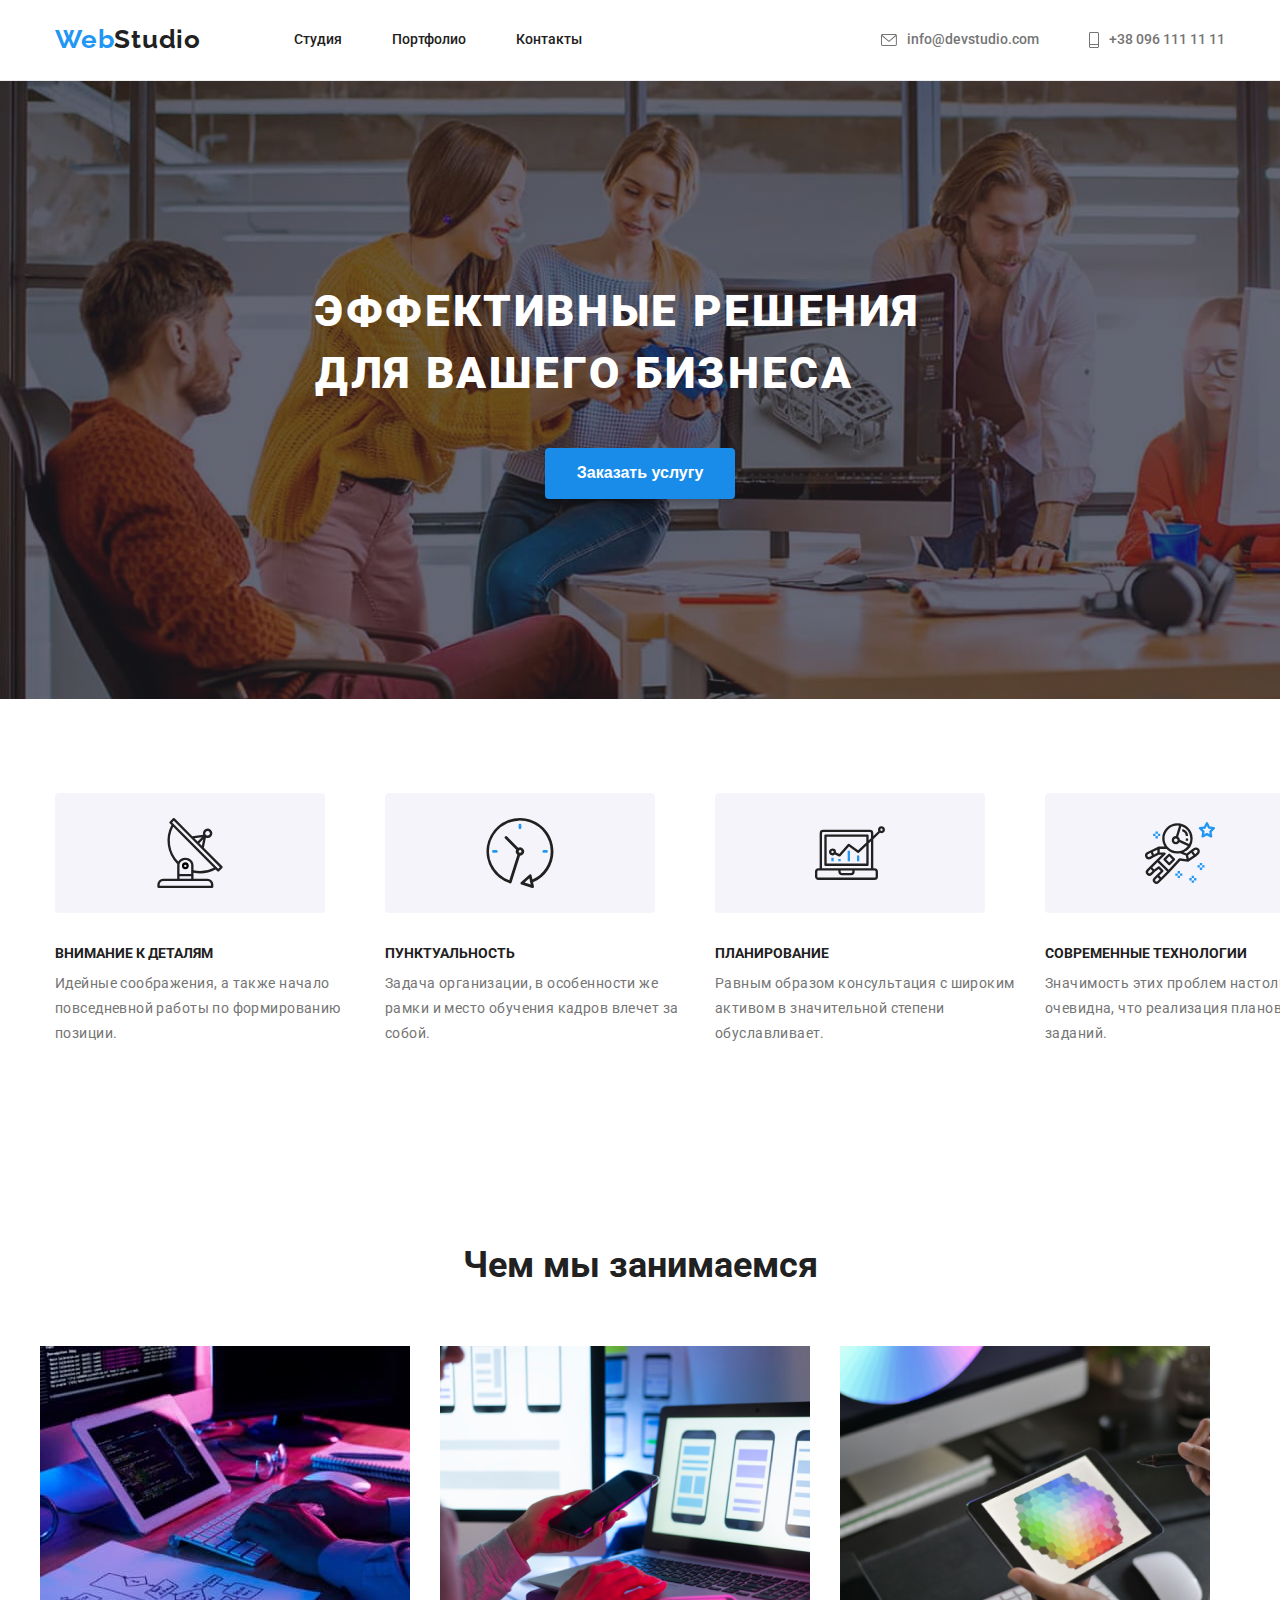
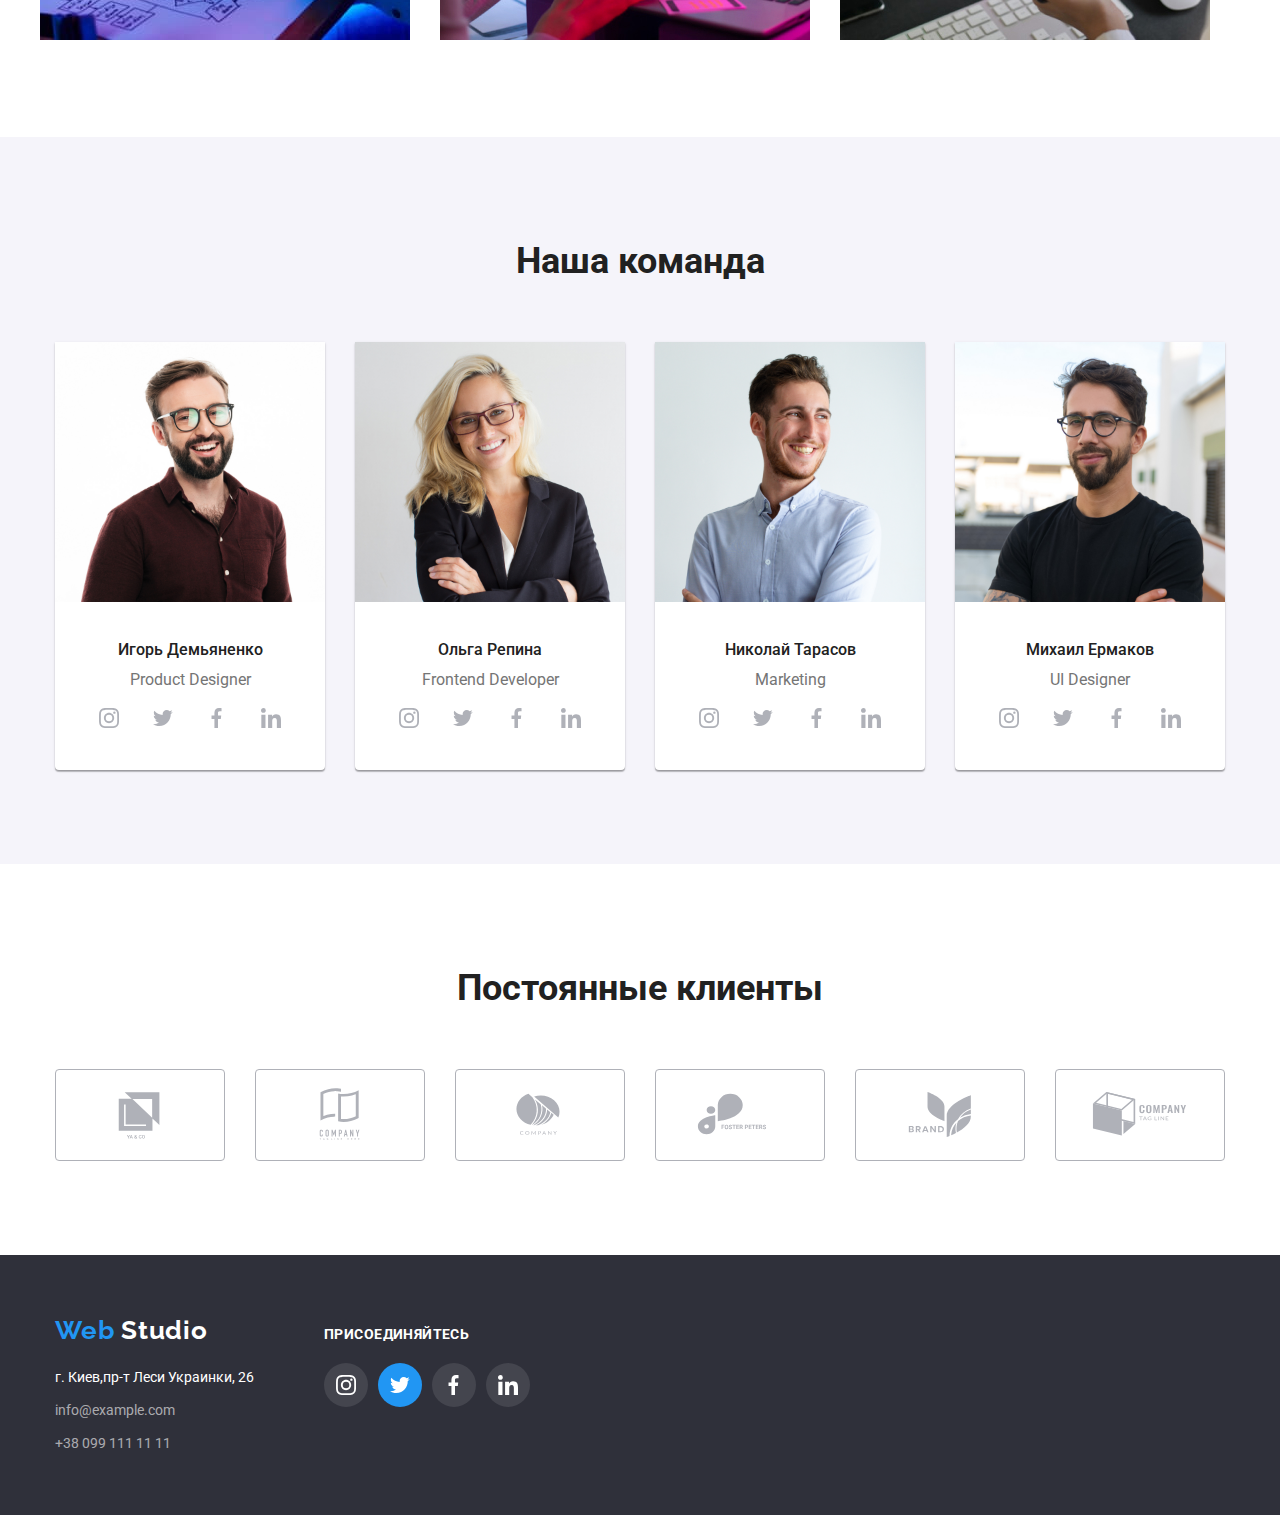
==== index.html @ b5c05df5 "adds" ====
<!DOCTYPE html>
<html lang="en">
	<head>
		<title>WebStudio</title>
		<link rel="preconnect" href="https://fonts.googleapis.com" />
		<link rel="preconnect" href="https://fonts.gstatic.com" crossorigin />
		<link
			href="https://fonts.googleapis.com/css2?family=Montserrat:wght@400;700&family=Raleway:wght@700&family=Roboto:wght@400;500;700;900&display=swap"
			rel="stylesheet"
		/>
		<link href="https://cdnjs.cloudflare.com/ajax/libs/modern-normalize/1.1.0/modern-normalize.min.css" />
		<link rel="stylesheet" href="./css/reset.css" />
		<link rel="stylesheet" href="./css/styles.css" />
	</head>
	<body>
		<!--Header of the site-->
		<header>
			<div class="container">
				<nav>
					<a href="" class="logo">
						Web
						<span class="logo-color">Studio</span>
					</a>
					<ul class="main-links">
						<li><a href="" class="links">Студия</a></li>
						<li><a href="./portfolio.html" class="links">Портфолио</a></li>
						<li><a href="" class="links">Контакты</a></li>
					</ul>
				</nav>
				<ul class="main-contacts">
					<li>
						<a href="mailto:info@devstudio.com" class="contacts">
							<svg class="mail-icon" width="16" height="12">
								<use href="./images/sprite.svg#icon-envelope"></use>
							</svg>
							info@devstudio.com
						</a>
					</li>
					<li>
						<a href="tel:+380961111111" class="contacts">
							<svg class="mail-icon" width="10" height="16">
								<use href="./images/sprite.svg#icon-phone"></use>
							</svg>
							+38 096 111 11 11
						</a>
					</li>
				</ul>
			</div>
		</header>
		<main class="page-main">
			<!--Hero-->
			<section class="hero">
				<h1 class="title">ЭФФЕКТИВНЫЕ РЕШЕНИЯ ДЛЯ ВАШЕГО БИЗНЕСА</h1>
				<button type="button" class="title-button">Заказать услугу</button>
			</section>

			<!--Benefits-->
			<section class="section">
				<h2 class="hidden">Плюсы работы с WebStudio</h2>
				<div class="container">
					<ul class="our-benefits">
						<li class="advantages">
							<svg>
								<use href="./images/sprite.svg#icon-antenna" width="270" height="120"></use>
							</svg>
							<h3 class="benefits">ВНИМАНИЕ К ДЕТАЛЯМ</h3>
							<p class="sub-title">Идейные соображения, а также начало повседневной работы по формированию позиции.</p>
						</li>
						<li class="advantages">
							<svg>
								<use href="./images/sprite.svg#icon-clock" width="270" height="120"></use>
							</svg>
							<h3 class="benefits">ПУНКТУАЛЬНОСТЬ</h3>
							<p class="sub-title">
								Задача организации, в особенности же рамки и место обучения кадров влечет за собой.
							</p>
						</li>
						<li class="advantages">
							<svg>
								<use href="./images/sprite.svg#icon-diagram" width="270" height="120"></use>
							</svg>
							<h3 class="benefits">ПЛАНИРОВАНИЕ</h3>
							<p class="sub-title">
								Равным образом консультация с широким активом в значительной степени обуславливает.
							</p>
						</li>
						<li class="advantages">
							<svg>
								<use href="./images/sprite.svg#icon-astronaut" width="270" height="120"></use>
							</svg>
							<h3 class="benefits">СОВРЕМЕННЫЕ ТЕХНОЛОГИИ</h3>
							<p class="sub-title">Значимость этих проблем настолько очевидна, что реализация плановых заданий.</p>
						</li>
					</ul>
				</div>
			</section>
			<!--Our mission-->
			<section class="section">
				<h2 class="section-title">Чем мы занимаемся</h2>
				<div class="container">
					<ul class="our-mission">
						<li class="mission-image">
							<img src="./images/img(1).jpg" alt="Комп'ютер с кодом" width="370" height="294" />
						</li>
						<li class="mission-image">
							<img src="./images/img(2).jpg" alt="Разработка на телефоне и комп'ютере" width="370" height="294" />
						</li>
						<li class="mission-image">
							<img src="./images/img(3).jpg" alt="Планшет и ручка" width="370" height="294" />
						</li>
					</ul>
				</div>
			</section>
			<!--Our team-->
			<section class="section team-section">
				<div class="container">
					<h2 class="section-title">Наша команда</h2>
					<ul class="team">
						<li class="team-items">
							<img src="./images/img(5).jpg" alt="Дизайнер продуктов" width="270" height="260" />
							<div class="team-thumb">
								<h3 class="team-title">Игорь Демьяненко</h3>
								<p class="team-text">Product Designer</p>
								<ul class="social-links">
									<li class="icon-clients">
										<a class="icons-design" href="">
											<svg class="networks" width="20" height="20">
												<use href="images/sprite.svg#icon-instagram"></use>
											</svg>
										</a>
									</li>
									<li class="links-design">
										<a class="icons-design" href="">
											<svg class="networks" width="20" height="20">
												<use href="images/sprite.svg#icon-twitter"></use>
											</svg>
										</a>
									</li>
									<li class="links-design">
										<a class="icons-design" href="">
											<svg class="networks" width="20" height="20">
												<use href="images/sprite.svg#icon-facebook"></use>
											</svg>
										</a>
									</li>
									<li class="links-design">
										<a class="icons-design" href="">
											<svg class="networks" width="20" height="20">
												<use href="images/sprite.svg#icon-linkedin"></use>
											</svg>
										</a>
									</li>
								</ul>
							</div>
						</li>
						<li class="team-items">
							<img src="./images/img(6).jpg" alt="Фронт-енд разработчик" width="270" height="260" />
							<div class="team-thumb">
								<h3 class="team-title">Ольга Репина</h3>
								<p class="team-text">Frontend Developer</p>
								<ul class="social-links">
									<li class="links-design">
										<a class="icons-design" href="">
											<svg class="networks" width="20" height="20">
												<use href="images/sprite.svg#icon-instagram"></use>
											</svg>
										</a>
									</li>
									<li class="links-design">
										<a class="icons-design" href="">
											<svg class="networks" width="20" height="20">
												<use href="images/sprite.svg#icon-twitter"></use>
											</svg>
										</a>
									</li>
									<li class="links-design">
										<a class="icons-design" href="">
											<svg class="networks" width="20" height="20">
												<use href="images/sprite.svg#icon-facebook"></use>
											</svg>
										</a>
									</li>
									<li class="links-design">
										<a class="icons-design" href="">
											<svg class="networks" width="20" height="20">
												<use href="images/sprite.svg#icon-linkedin"></use>
											</svg>
										</a>
									</li>
								</ul>
							</div>
						</li>
						<li class="team-items">
							<img src="./images/img(7).jpg" alt="Маркетолог" width="270" height="260" />
							<div class="team-thumb">
								<h3 class="team-title">Николай Тарасов</h3>
								<p class="team-text">Marketing</p>
								<ul class="social-links">
									<li class="links-design">
										<a class="icons-design" href="">
											<svg class="networks" width="20" height="20">
												<use href="images/sprite.svg#icon-instagram"></use>
											</svg>
										</a>
									</li>
									<li class="links-design">
										<a class="icons-design" href="">
											<svg class="networks" width="20" height="20">
												<use href="images/sprite.svg#icon-twitter"></use>
											</svg>
										</a>
									</li>
									<li class="links-design">
										<a class="icons-design" href="">
											<svg class="networks" width="20" height="20">
												<use href="images/sprite.svg#icon-facebook"></use>
											</svg>
										</a>
									</li>
									<li class="links-design">
										<a class="icons-design" href="">
											<svg class="networks" width="20" height="20">
												<use href="images/sprite.svg#icon-linkedin"></use>
											</svg>
										</a>
									</li>
								</ul>
							</div>
						</li>
						<li class="team-items">
							<img src="./images/img(8).jpg" alt="Дизайнер" width="270" height="260" />
							<div class="team-thumb">
								<h3 class="team-title">Михаил Ермаков</h3>
								<p class="team-text">UI Designer</p>
								<ul class="social-links">
									<li class="links-design">
										<a class="icons-design" href="">
											<svg class="networks" width="20" height="20">
												<use href="images/sprite.svg#icon-instagram"></use>
											</svg>
										</a>
									</li>
									<li class="links-design">
										<a class="icons-design" href="">
											<svg class="networks" width="20" height="20">
												<use href="images/sprite.svg#icon-twitter"></use>
											</svg>
										</a>
									</li>
									<li class="links-design">
										<a class="icons-design" href="">
											<svg class="networks" width="20" height="20">
												<use href="images/sprite.svg#icon-facebook"></use>
											</svg>
										</a>
									</li>
									<li class="links-design">
										<a class="icons-design" href="">
											<svg class="networks" width="20" height="20">
												<use href="images/sprite.svg#icon-linkedin"></use>
											</svg>
										</a>
									</li>
								</ul>
							</div>
						</li>
					</ul>
				</div>
			</section>
			<section class="section">
				<div class="container">
					<h2 class="section-title">Постоянные клиенты</h2>
					<ul class="customers">
						<li class="customers-item">
							<a class="customers-link" href="">
								<svg class="customers-icon">
									<use href="images/sprite.svg#icon-client1"></use>
								</svg>
							</a>
						</li>
						<li class="customers-item">
							<a class="customers-link" href="">
								<svg class="customers-icon">
									<use href="images/sprite.svg#icon-client2"></use>
								</svg>
							</a>
						</li>
						<li class="customers-item">
							<a class="customers-link" href="">
								<svg class="customers-icon">
									<use href="images/sprite.svg#icon-client3"></use>
								</svg>
							</a>
						</li>
						<li class="customers-item">
							<a class="customers-link" href="">
								<svg class="customers-icon">
									<use href="images/sprite.svg#icon-client4"></use>
								</svg>
							</a>
						</li>
						<li class="customers-item">
							<a class="customers-link" href="">
								<svg class="customers-icon">
									<use href="images/sprite.svg#icon-client5"></use>
								</svg>
							</a>
						</li>
						<li class="customers-item">
							<a class="customers-link" href="">
								<svg class="customers-icon">
									<use href="images/sprite.svg#icon-client6"></use>
								</svg>
							</a>
						</li>
					</ul>
				</div>
			</section>
		</main>
		<!--Footer-->
		<footer class="footer">
			<div class="footer-container container">
				<div class="footer-first">
					<a href="" class="logo">
						Web
						<span class="logo-footer">Studio</span>
					</a>
					<address class="address">г. Киев,пр-т Леси Украинки, 26</address>
					<ul>
						<li>
							<a href="mailto:info@example.com" class="communication">info@example.com</a>
						</li>
						<li>
							<a href="tel:+380991111111" class="communication">+38 099 111 11 11</a>
						</li>
					</ul>
				</div>
				<div class="social-networks">
					<h2 class="footer-title">ПРИСОЕДИНЯЙТЕСЬ</h2>
					<ul class="footer-icons">
						<li class="social-links-design">
							<a class="networks-design" href="">
								<svg class="networks" width="20" height="20">
									<use href="images/sprite.svg#icon-instagram"></use>
								</svg>
							</a>
						</li>
						<li class="social-links-design">
							<a class="networks-design twitter" href="">
								<svg class="networks" width="20" height="20">
									<use href="images/sprite.svg#icon-twitter"></use>
								</svg>
							</a>
						</li>
						<li class="social-links-design">
							<a class="networks-design" href="">
								<svg class="networks" width="20" height="20">
									<use href="images/sprite.svg#icon-facebook"></use>
								</svg>
							</a>
						</li>
						<li class="social-links-design">
							<a class="networks-design" href="">
								<svg class="networks" width="20" height="20">
									<use href="images/sprite.svg#icon-linkedin"></use>
								</svg>
							</a>
						</li>
					</ul>
				</div>
			</div>
		</footer>
	</body>
</html>
---- css/styles.css ----
:root {
	--main-color: #212121;
	--sec-color: #757575;
	--active-color: #2196f3;
}
body {
	font-family: "Roboto", sans-serif;
	font-style: normal;
	font-size: 14px;
	color: #212121;
}
.section {
	padding: 94px 0;
}
.container {
	padding: 0 15px;
	width: 1200px;
	margin: 0 auto;
}
.hidden {
	font-weight: bold;
	font-size: 36px;
	line-height: 1.7;
	overflow: hidden;
	opacity: 0;
	width: 1px;
	height: 1px;
	margin-bottom: -1px;
}
/*------header-----*/
nav,
.main-links,
.main-contacts,
header .container {
	display: flex;
	justify-content: space-between;
}
header .logo {
	display: flex;
	margin-right: 93px;
	align-items: center;
}
.logo {
	font-family: "Raleway", sans-serif;
	font-style: normal;
	font-weight: bold;
	font-size: 26px;
	line-height: 1.2;
	color: var(--active-color);
	letter-spacing: 0.03em;
}
.logo-color {
	color: var(--main-color);
	display: inline-block;
}
.links {
	font-style: normal;
	font-weight: 500;
	font-size: 14px;
	line-height: 1.14;
	color: #212121;
	display: flex;
	margin-right: 50px;
	padding: 32px 0;
}
.main-links li:last-child {
	margin: 0;
}
.contacts {
	font-style: normal;
	font-weight: 500;
	font-size: 14px;
	line-height: 1.14;
	color: #757575;
	padding: 32px 0;
	margin-left: 50px;
	display: flex;
	align-items: center;
}

.main-contacts li:first-child {
	margin: 0;
}
header {
	border-bottom: 1px solid #ececec;
}
.links:hover {
	color: var(--active-color);
}
.contacts:hover {
	color: var(--active-color);
}
/*-----first section----*/

.hero {
	background-color: #2f303a;
	padding: 200px 0;
	max-width: 1600px;
	margin: 0 auto;
	background-color: #c4c4c4;
	background-image: linear-gradient(rgba(47, 48, 58, 0.4), rgba(47, 48, 58, 0.4)), url(../images/img\(18\).jpg);
	background-repeat: no-repeat;
	background-size: cover;
}
.title {
	font-weight: 900;
	font-size: 44px;
	line-height: 1.4;
	color: #ffffff;
	letter-spacing: 0.06em;
	max-width: 650px;
	margin: 0 auto;
}
.title-button {
	font-weight: bold;
	font-size: 16px;
	line-height: 1.9;
	color: #fff;
	background-color: #188ce8;
	display: block;
	margin: 0 auto;
	border-radius: 4px;
	box-shadow: 0px 4px 4px rgba(0, 0, 0, 0.15);
	margin-top: 44px;
	padding: 10px 32px;
}
/*----benefits of work with us-----*/

.our-benefits {
	display: flex;
}

.benefits {
	font-weight: 700px;
	font-size: 14px;
	line-height: 1.1;
	margin-right: 30px;
}
.advantages {
	margin-right: 30px;
}
.sub-title {
	font-weight: 400px;
	font-size: 14px;
	line-height: 1.8;
	color: #757575;
	padding-top: 10px;
	letter-spacing: 0.03em;
}
.benefits-section li:last-child {
	margin-right: 0;
}
/*----our mission------*/
.our-mission {
	display: flex;
	justify-content: center;
}
.mission-image {
	margin-right: 30px;
}

.section-title {
	font-weight: 700;
	font-size: 36px;
	line-height: 1.7;
	text-align: center;
	margin-bottom: 50px;
}
/*-----Our team------*/
.team-section {
	background-color: #f5f4fa;
}
.team {
	display: flex;
}
.team-items {
	text-align: center;
	background-color: #fff;
	box-shadow: 0px 1px 3px rgba(0, 0, 0, 0.12), 0px 1px 1px rgba(0, 0, 0, 0.14), 0px 2px 1px rgba(0, 0, 0, 0.2);
	border-radius: 0px 0px 4px 4px;
}

.team-items:not(:last-child) {
	margin-right: 30px;
}
.sub-benefits {
	font-size: 14px;
	line-height: 1.7;
}
.team-thumb {
	padding-top: 30px;
	padding-bottom: 30px;
}
.team-title {
	font-weight: 500;
	font-size: 16px;
	line-height: 1.9;
}
.team-text {
	font-size: 16px;
	line-height: 1.9;
	color: #757575;
}
.icons-design {
	display: flex;
	justify-content: center;
	align-items: center;
	width: 44px;
	height: 44px;
	border-radius: 50%;
	fill: #afb1b8;
	background: rgba(255, 255, 255, 0.1);
}
.icons-design:hover,
.icons-design:focus {
	background: #2196f3;
	fill: #fff;
}
.links-design:not(:first-child) {
	margin-left: 10px;
}
/*-------Customers--------*/
.customers {
	display: flex;
}
.customers-item {
	width: 170px;
	height: 92px;
}
.customers-item:not(:last-child) {
	margin-right: 30px;
}
.customers-link {
	display: flex;
	align-items: center;
	justify-content: center;
	width: 100%;
	height: 100%;
	border: 1px solid #afb1b8;
	border-radius: 4px;
	color: #afb1b8;
}
.customers-link:hover,
.customers-link:focus {
	color: var(--active-color);
	border-color: var(--active-color);
}

.customers-icon {
	fill: currentColor;
	width: 106px;
	height: 60px;
}

/*-----footer-----*/
.logo-footer {
	display: inline-block;
	color: #fff;
}
.footer {
	background: #2f303a;
	padding: 60px 0;
}

.address,
.communication {
	font-family: Roboto;
	font-style: normal;
	font-weight: normal;
	font-size: 14px;
	line-height: 1.7;
	color: #ffffff;
	background-color: #2f303a;
	display: flex;
}
.address {
	padding-top: 20px;
}
.communication {
	color: rgba(255, 255, 255, 0.6);
	background-color: #2f303a;
	padding-top: 9px;
}

button:hover {
	color: #fff;
	background-color: #2196f3;
}
button:focus {
	color: #212121;
	background-color: #f5f4fa;
}

.footer-title {
	font-style: normal;
	font-weight: bold;
	font-size: 14px;
	line-height: 1.14;
	letter-spacing: 0.03em;
	text-transform: uppercase;
	color: #ffffff;
}
.social-links {
	display: flex;
	justify-content: center;
}

.social-networks {
	margin-left: 70px;
}
.networks-design {
	display: flex;
	justify-content: center;
	align-items: center;
	width: 44px;
	height: 44px;
	border-radius: 50%;
	background: rgba(255, 255, 255, 0.1);
	fill: #fff;
}
.social-links-design:not(:last-child) {
	margin-right: 10px;
}
.twitter {
	background: #2196f3;
}

.footer-icons {
	display: flex;
	margin-top: 20px;
}

.footer-container {
	display: flex;
	align-items: baseline;
}

/*-------PORTFOLIO SECTION--------*/
/*------portfolio header-----*/

.portfolio-header {
	text-align: center;
	font-weight: bold;
	font-size: 36px;
	line-height: 1.7;
	overflow: hidden;
	opacity: 0;
	margin: 0;
}
/*-----portfolio buttons------*/

.portfolio-buttons {
	font-weight: 500;
	font-size: 16px;
	line-height: 1.6;
	letter-spacing: 0.03em;
	display: flex;
	justify-content: center;
}
.button-style {
	font-weight: 500;
	font-size: 16px;
	line-height: 1.6;
	letter-spacing: 0.03em;
	padding: 6px 22px;
	border-radius: 4px;
	margin-right: 8px;
}
/*-----portfolio clients-----*/
.clients {
	padding-top: 80px;
	display: flex;
	flex-wrap: wrap;
	margin-right: -30px;
	margin-top: -30px;
}
.clients > .clients-photo {
	flex-basis: calc(100% / 3 -30px);
	margin-right: 30px;
	margin-bottom: 30px;
	background: #ffffff;
	border: 1px solid #eeeeee;
}
.clients-photo:hover,
.clients-photo:focus {
	box-shadow: 0px 1px 1px rgba(0, 0, 0, 0.12), 0px 4px 4px rgba(0, 0, 0, 0.06), 1px 4px 6px rgba(0, 0, 0, 0.16);
}
.image-name {
	font-weight: bold;
	font-size: 18px;
	line-height: 2;
	padding: 20px 24px 4px 24px;
}
.image-description {
	font-weight: normal;
	font-size: 16px;
	line-height: 1.9;
	color: #757575;
	padding: 4px 24px 20px 24px;
}
.clients > .clients-photo:nth-child(3n) {
	margin-right: 0;
}
.clients > .clients-photo:nth-last-child(-n + 3) {
	margin-bottom: 0;
}
.mail-icon {
	fill: currentColor;
	margin-right: 10px;
}
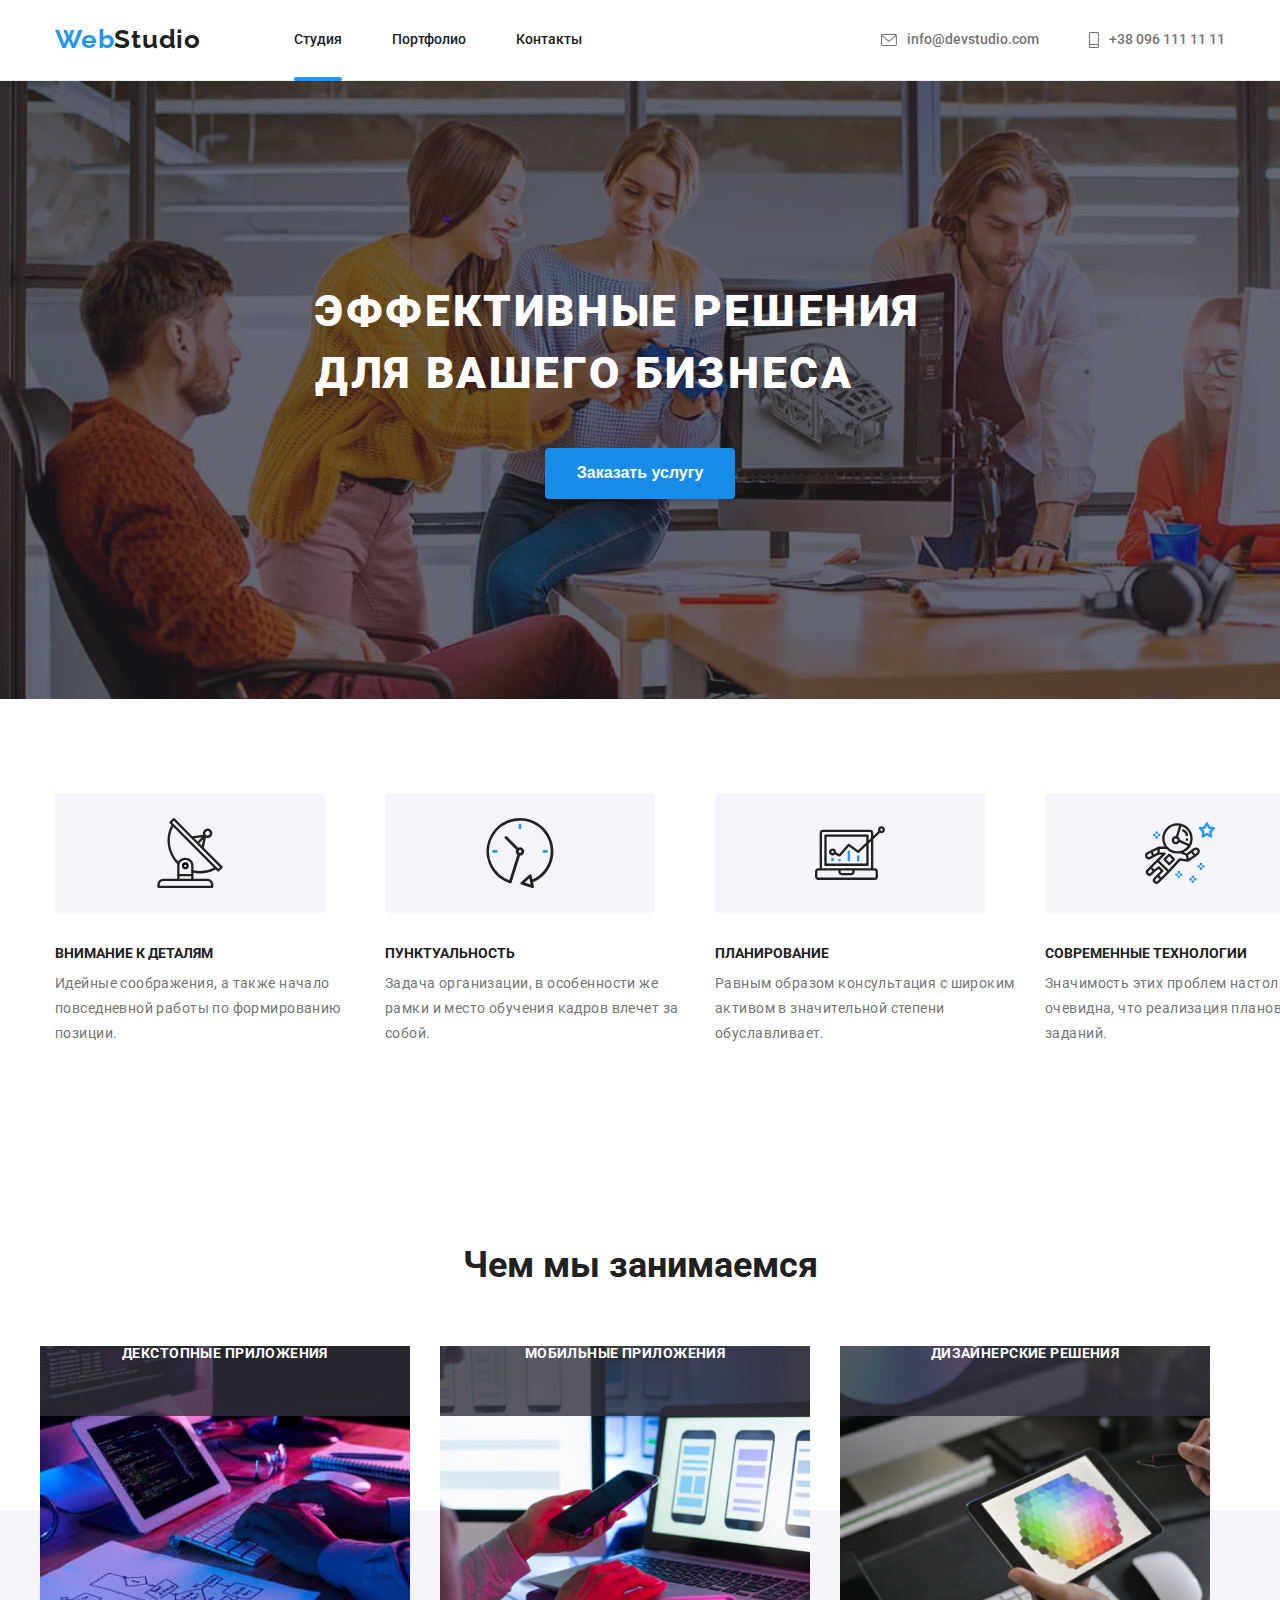
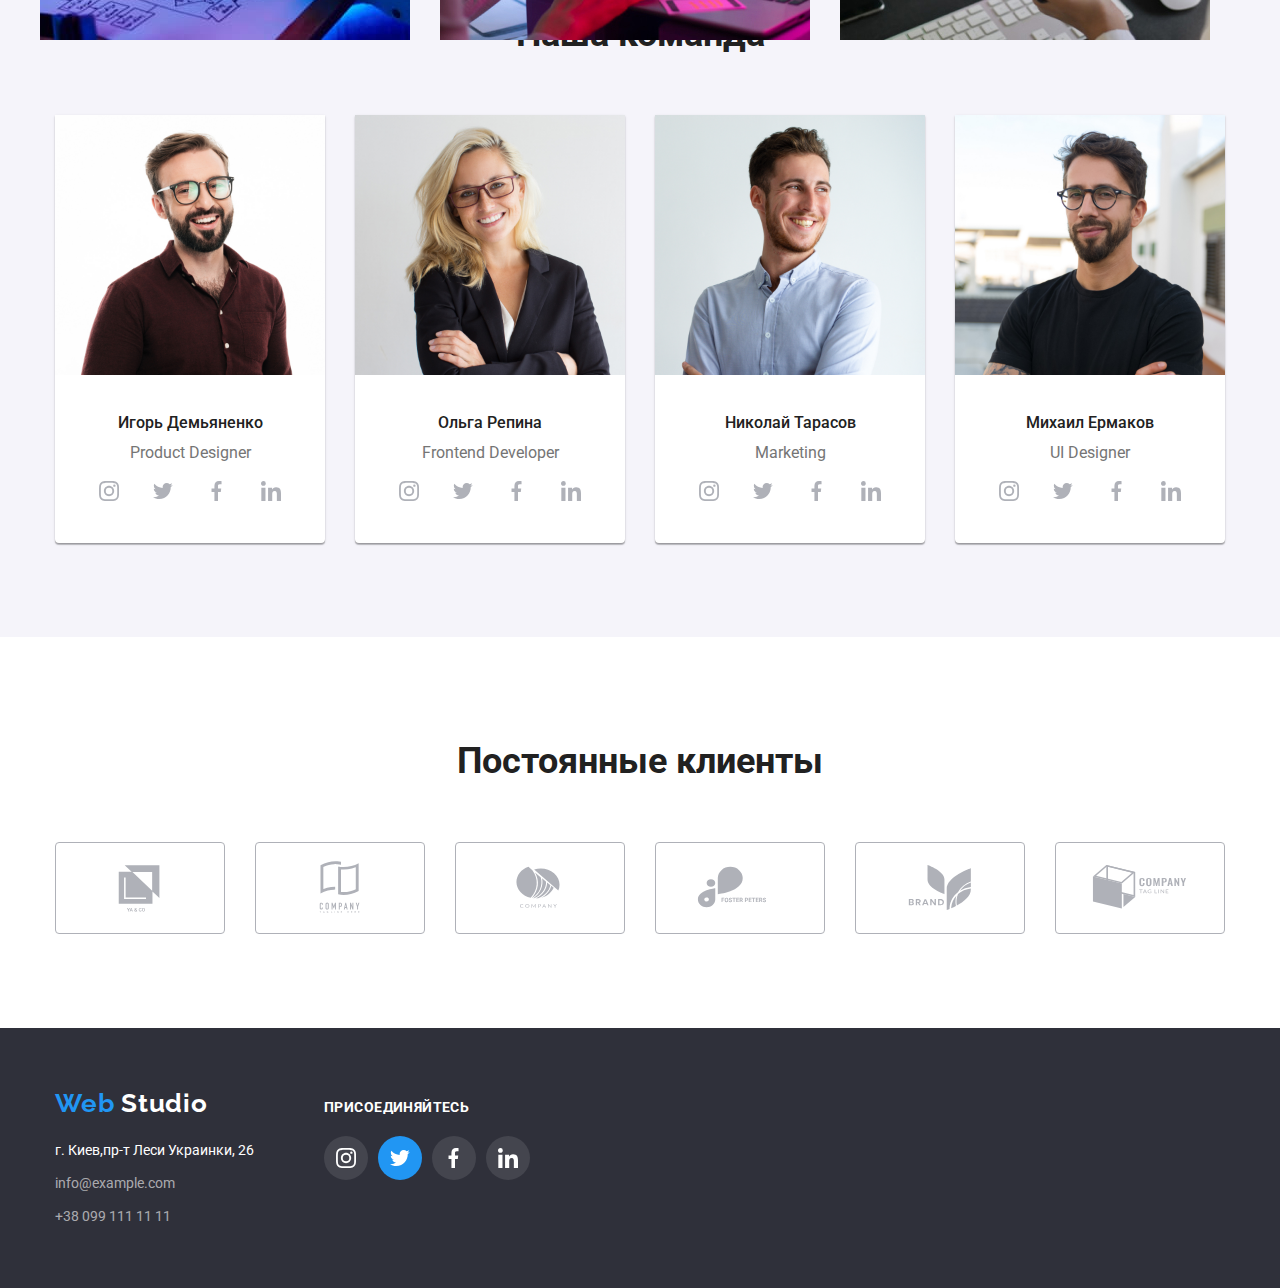
==== commit 7d44e6ce: "adds" ====
--- a/index.html
+++ b/index.html
@@ -22,7 +22,7 @@
 						<span class="logo-color">Studio</span>
 					</a>
 					<ul class="main-links">
-						<li><a href="" class="links">Студия</a></li>
+						<li><a href="" class="links underline">Студия</a></li>
 						<li><a href="./portfolio.html" class="links">Портфолио</a></li>
 						<li><a href="" class="links">Контакты</a></li>
 					</ul>
@@ -99,14 +99,20 @@
 				<h2 class="section-title">Чем мы занимаемся</h2>
 				<div class="container">
 					<ul class="our-mission">
-						<li class="mission-image">
-							<img src="./images/img(1).jpg" alt="Комп'ютер с кодом" width="370" height="294" />
-						</li>
-						<li class="mission-image">
-							<img src="./images/img(2).jpg" alt="Разработка на телефоне и комп'ютере" width="370" height="294" />
-						</li>
-						<li class="mission-image">
-							<img src="./images/img(3).jpg" alt="Планшет и ручка" width="370" height="294" />
+						<li>
+							<div class="mission-image">
+								<img src="./images/img(1).jpg" alt="Комп'ютер с кодом" width="370" height="294" />
+								<h3 class="mission-text">ДЕКСТОПНЫЕ ПРИЛОЖЕНИЯ</h3>	
+						</li>
+						<li>
+							<div class="mission-image">
+								<img src="./images/img(2).jpg" alt="Разработка на телефоне и комп'ютере" width="370" height="294" />
+								<h3 class="mission-text">МОБИЛЬНЫЕ ПРИЛОЖЕНИЯ</h3>	
+						</li>
+						<li>
+							<div class="mission-image">
+								<img src="./images/img(3).jpg" alt="Планшет и ручка" width="370" height="294" />
+								<h3 class="mission-text">ДИЗАЙНЕРСКИЕ РЕШЕНИЯ</h3>
 						</li>
 					</ul>
 				</div>
@@ -370,5 +376,6 @@
 				</div>
 			</div>
 		</footer>
+		 <script src="./js/modal.js"></script>
 	</body>
 </html>
--- a/css/styles.css
+++ b/css/styles.css
@@ -62,9 +62,19 @@
 	display: flex;
 	margin-right: 50px;
 	padding: 32px 0;
+	position: relative;
 }
 .main-links li:last-child {
 	margin: 0;
+}
+.underline::after {
+	content: "";
+	width: 48px;
+	height: 4px;
+	background: #2196f3;
+	border-radius: 2px;
+	position: absolute;
+	bottom: -1px;
 }
 .contacts {
 	font-style: normal;
@@ -155,10 +165,28 @@
 	display: flex;
 	justify-content: center;
 }
+
 .mission-image {
 	margin-right: 30px;
-}
-
+	width: 370px;
+	height: 70px;
+	background: rgba(47, 48, 58, 0.8);
+	position: relative;
+}
+.mission-text {
+	font-size: 14px;
+	line-height: 1.14;
+	text-align: center;
+	letter-spacing: 0.03em;
+	text-transform: uppercase;
+	color: #ffffff;
+	width: 370px;
+	height: 70px;
+	background: rgba(47, 48, 58, 0.8);
+	position: absolute;
+	bottom: 0;
+	margin: 0;
+}
 .section-title {
 	font-weight: 700;
 	font-size: 36px;
@@ -346,6 +374,17 @@
 	overflow: hidden;
 	opacity: 0;
 	margin: 0;
+	position: relative;
+}
+.line::after {
+	content: "";
+	position: absolute;
+	width: 78px;
+	height: 4px;
+	background: #2196f3;
+	border-radius: 2px;
+	margin: 0;
+	bottom: -1px;
 }
 /*-----portfolio buttons------*/
 
@@ -385,6 +424,28 @@
 .clients-photo:focus {
 	box-shadow: 0px 1px 1px rgba(0, 0, 0, 0.12), 0px 4px 4px rgba(0, 0, 0, 0.06), 1px 4px 6px rgba(0, 0, 0, 0.16);
 }
+.hidden-description {
+	overflow: hidden;
+	font-weight: normal;
+	position: relative;
+	font-size: 18px;
+	line-height: 1.6;
+	letter-spacing: 0.03em;
+	bottom: 0;
+	color: #fff;
+	background: rgba(33, 150, 243, 0.9);
+}
+hover .hidden-text {
+	transform: translateX(0);
+}
+.hidden-text {
+	position: absolute;
+	bottom: 0;
+	width: 100%;
+	height: 100%;
+	transform: translateX(-100%);
+	transition: 250ms cubic-bezier(0.4, 0, 0.2, 1);
+}
 .image-name {
 	font-weight: bold;
 	font-size: 18px;
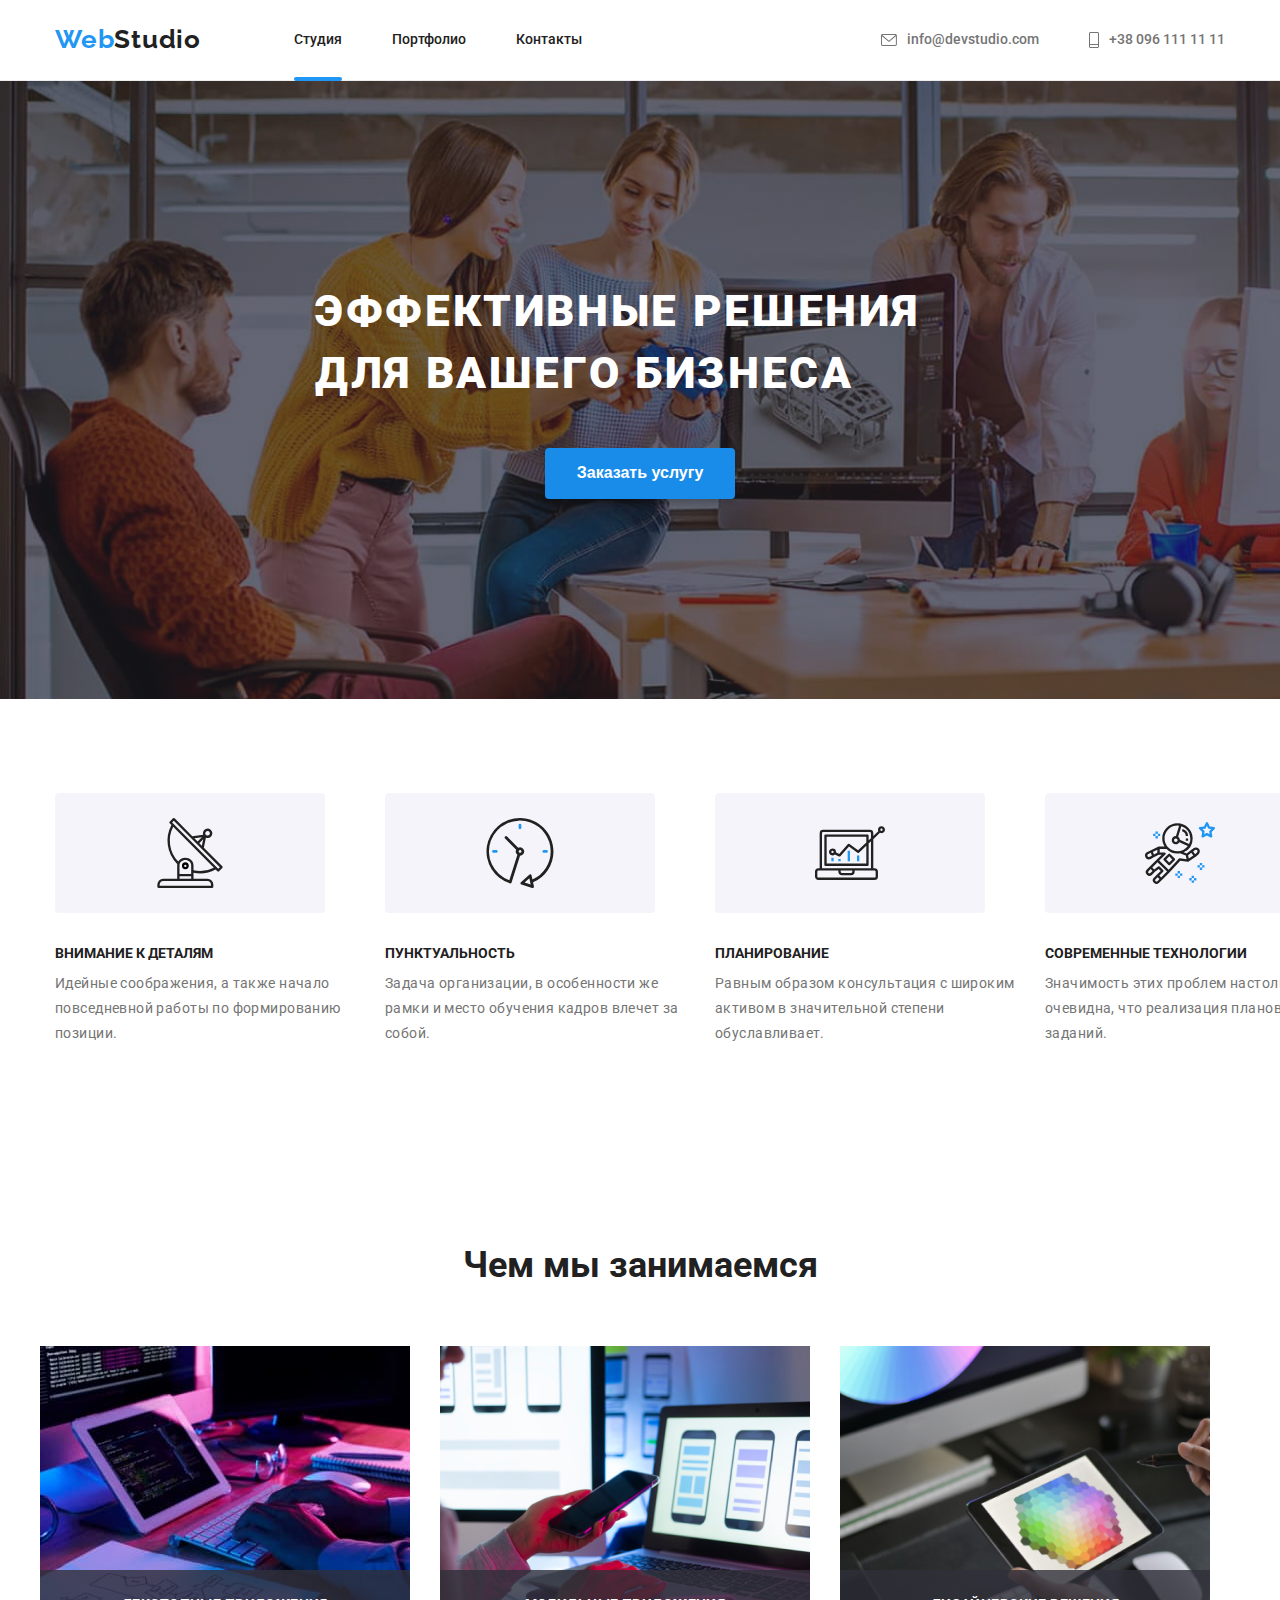
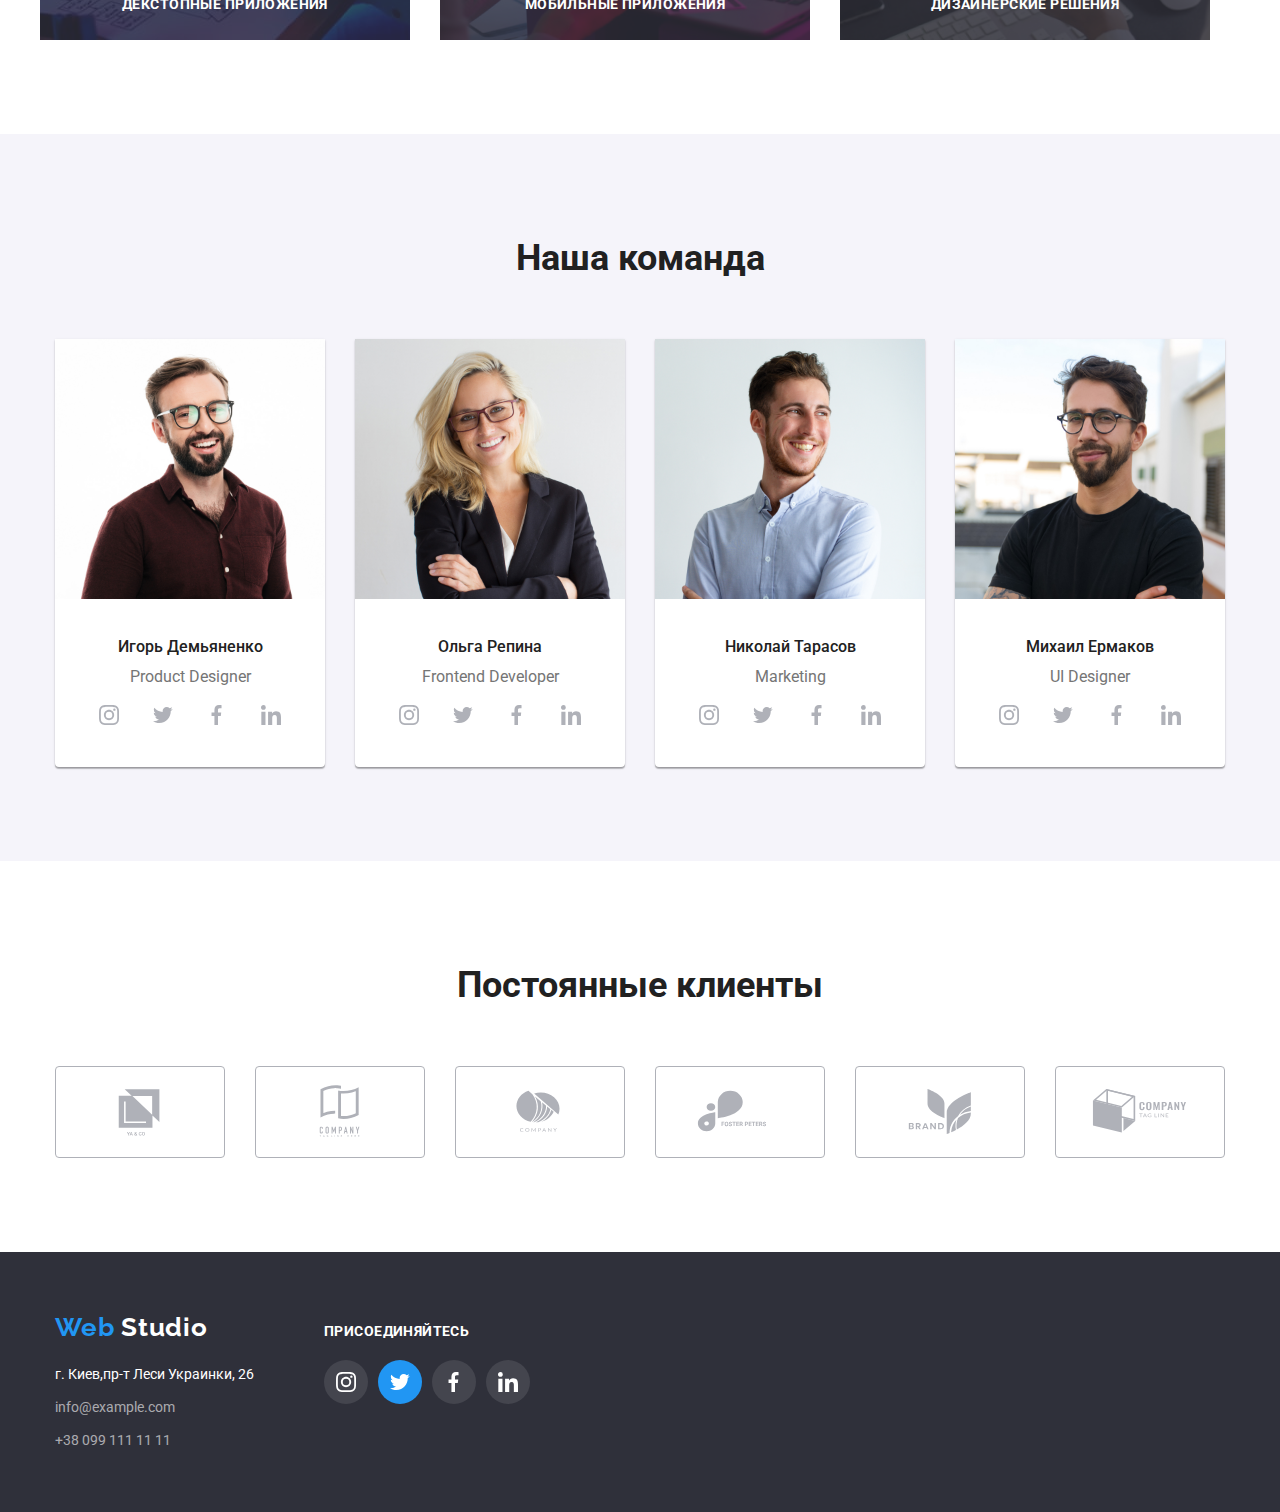
==== commit b5995cda: "adds" ====
--- a/index.html
+++ b/index.html
@@ -102,17 +102,20 @@
 						<li>
 							<div class="mission-image">
 								<img src="./images/img(1).jpg" alt="Комп'ютер с кодом" width="370" height="294" />
-								<h3 class="mission-text">ДЕКСТОПНЫЕ ПРИЛОЖЕНИЯ</h3>	
+								<h3 class="mission-text">ДЕКСТОПНЫЕ ПРИЛОЖЕНИЯ</h3>
+							</div>
 						</li>
 						<li>
 							<div class="mission-image">
 								<img src="./images/img(2).jpg" alt="Разработка на телефоне и комп'ютере" width="370" height="294" />
-								<h3 class="mission-text">МОБИЛЬНЫЕ ПРИЛОЖЕНИЯ</h3>	
+								<h3 class="mission-text">МОБИЛЬНЫЕ ПРИЛОЖЕНИЯ</h3>
+							</div>
 						</li>
 						<li>
 							<div class="mission-image">
 								<img src="./images/img(3).jpg" alt="Планшет и ручка" width="370" height="294" />
 								<h3 class="mission-text">ДИЗАЙНЕРСКИЕ РЕШЕНИЯ</h3>
+							</div>
 						</li>
 					</ul>
 				</div>
@@ -376,6 +379,6 @@
 				</div>
 			</div>
 		</footer>
-		 <script src="./js/modal.js"></script>
+		<script src="./js/modal.js"></script>
 	</body>
 </html>
--- a/css/styles.css
+++ b/css/styles.css
@@ -167,16 +167,16 @@
 }
 
 .mission-image {
-	margin-right: 30px;
-	width: 370px;
-	height: 70px;
+	display: flex;
+	margin-right: 30px;
 	background: rgba(47, 48, 58, 0.8);
 	position: relative;
+	width: 370px;
+	text-align: center;
 }
 .mission-text {
 	font-size: 14px;
 	line-height: 1.14;
-	text-align: center;
 	letter-spacing: 0.03em;
 	text-transform: uppercase;
 	color: #ffffff;
@@ -186,6 +186,7 @@
 	position: absolute;
 	bottom: 0;
 	margin: 0;
+	padding-top: 27px;
 }
 .section-title {
 	font-weight: 700;
@@ -424,26 +425,44 @@
 .clients-photo:focus {
 	box-shadow: 0px 1px 1px rgba(0, 0, 0, 0.12), 0px 4px 4px rgba(0, 0, 0, 0.06), 1px 4px 6px rgba(0, 0, 0, 0.16);
 }
-.hidden-description {
+.box {
+	position: relative;
 	overflow: hidden;
-	font-weight: normal;
-	position: relative;
+	width: 370px;
+	height: 404px;
+}
+.box::before {
+	content: "";
+	display: inline-block;
+	position: absolute;
+	bottom: 0;
+	left: 0;
+	width: 100%;
+	height: 100%;
+	background-color: #2196f3e5;
+	transform: translateY(100%);
+	transition: 250ms cubic-bezier(0.4, 0, 0.2, 1);
+}
+.overlay {
+	position: absolute;
+	width: 370px;
+	background: #2196f3e5;
 	font-size: 18px;
 	line-height: 1.6;
 	letter-spacing: 0.03em;
-	bottom: 0;
-	color: #fff;
-	background: rgba(33, 150, 243, 0.9);
-}
-hover .hidden-text {
-	transform: translateX(0);
-}
-.hidden-text {
-	position: absolute;
-	bottom: 0;
-	width: 100%;
-	height: 100%;
-	transform: translateX(-100%);
+	color: #ffffff;
+	top: 0%;
+	bottom: 0%;
+	transform: translateY(100%);
+	transition: 250ms cubic-bezier(0.4, 0, 0.2, 1);
+	opacity: 0;
+}
+.clients-photo:hover .box::before {
+	transform: translateY(0);
+	transition: 250ms cubic-bezier(0.4, 0, 0.2, 1);
+}
+.clients-photo:hover .overlay::before {
+	transform: translateY(0);
 	transition: 250ms cubic-bezier(0.4, 0, 0.2, 1);
 }
 .image-name {
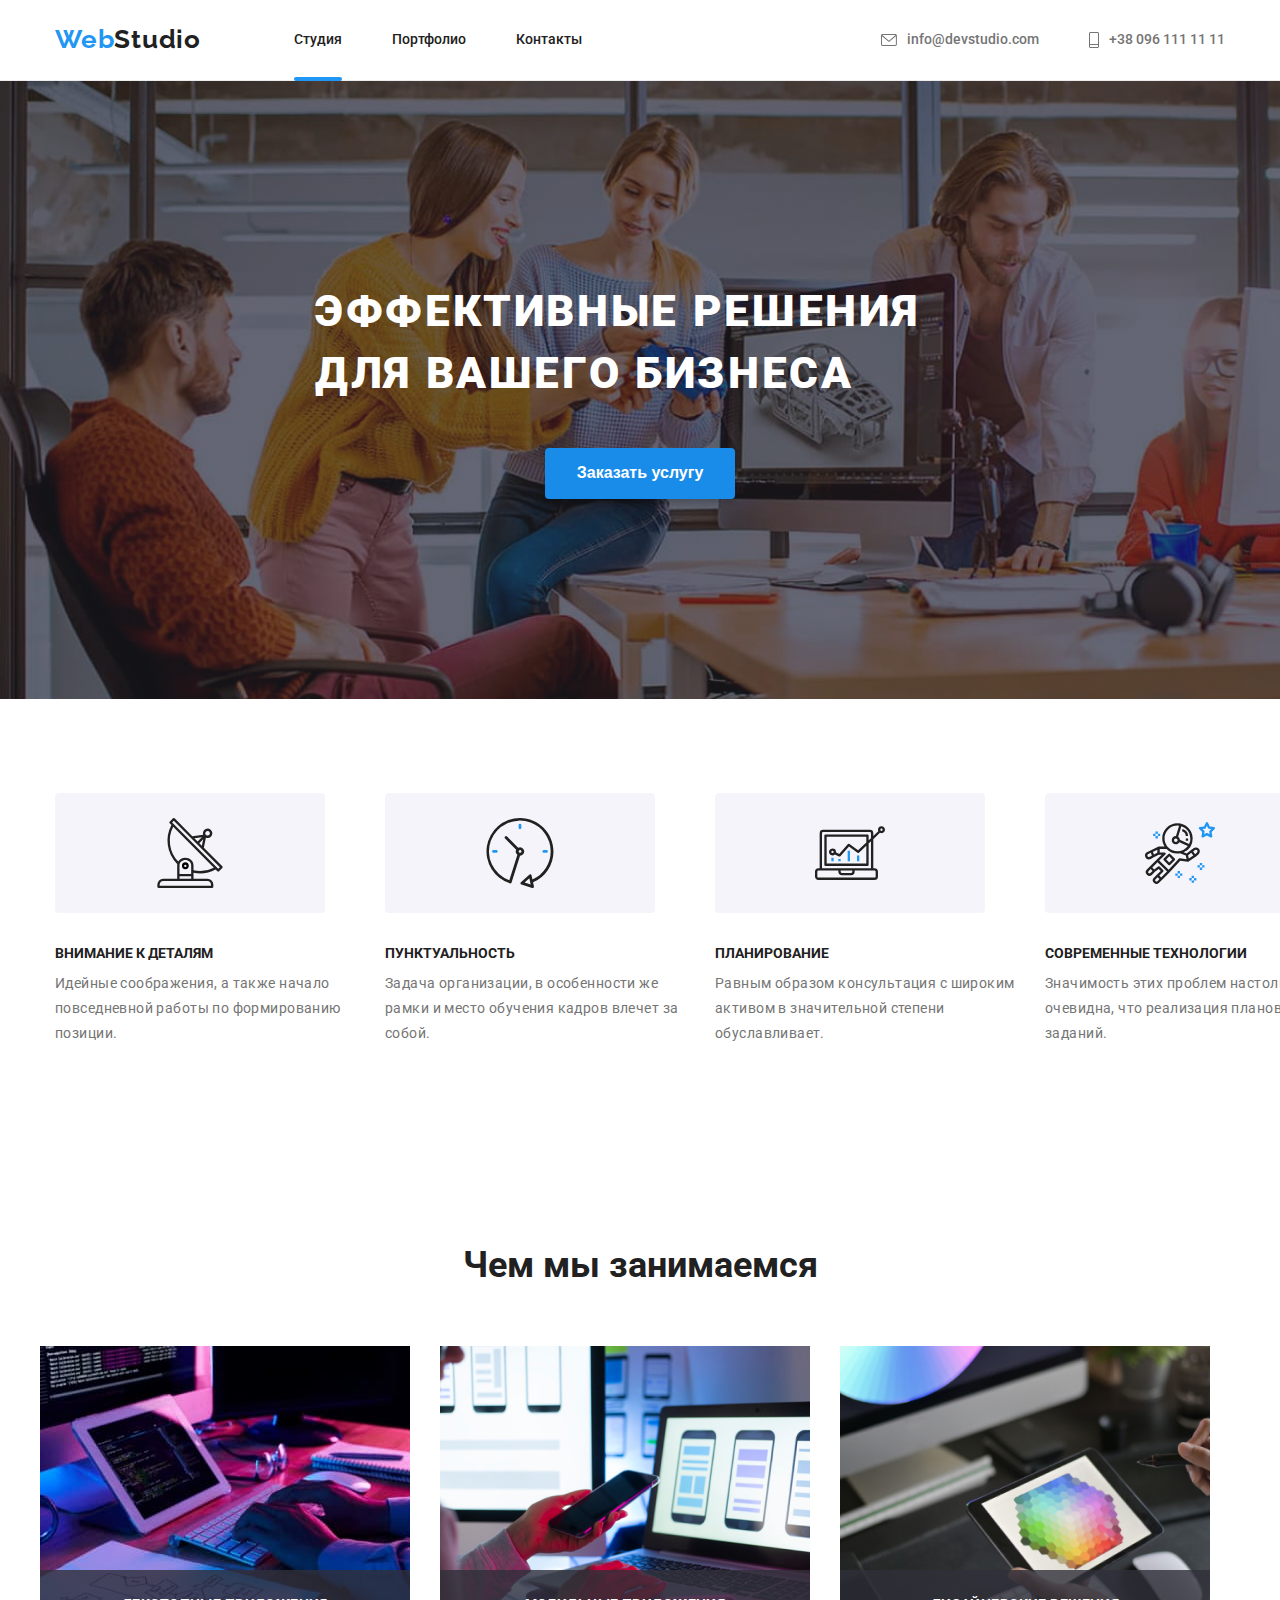
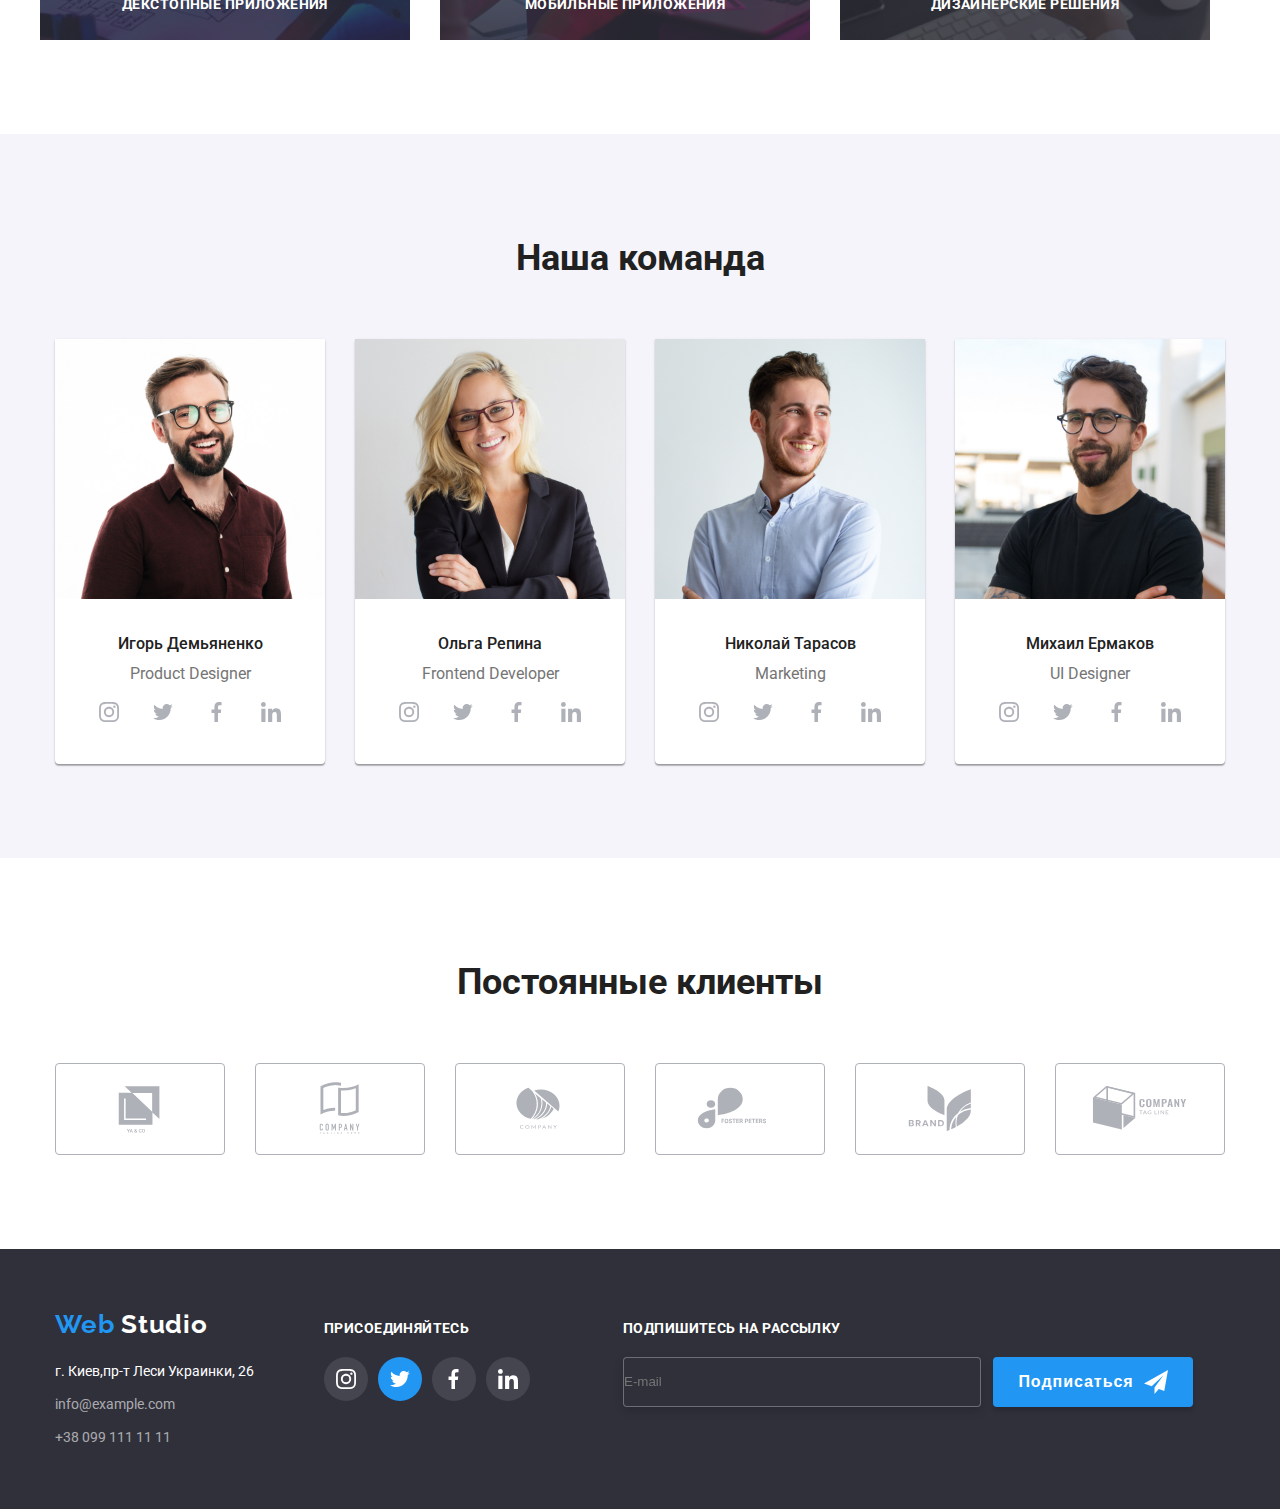
==== commit 56e57105: "adds" ====
--- a/index.html
+++ b/index.html
@@ -49,11 +49,20 @@
 		</header>
 		<main class="page-main">
 			<!--Hero-->
+			<div class="backdrop is-hidden" data-modal>
+				<div class="modal">
+					<button type="button" class="modal-cross" data-modal-close>
+						<p class="cross">&#10006;</p>
+					</button>
+					<form>
+						<b class="modal-headline">Оставьте свои данные, мы вам перезвоним</b>
+					</form>
+				</div>
+			</div>
 			<section class="hero">
 				<h1 class="title">ЭФФЕКТИВНЫЕ РЕШЕНИЯ ДЛЯ ВАШЕГО БИЗНЕСА</h1>
-				<button type="button" class="title-button">Заказать услугу</button>
+				<button type="button" class="title-button" data-modal-open>Заказать услугу</button>
 			</section>
-
 			<!--Benefits-->
 			<section class="section">
 				<h2 class="hidden">Плюсы работы с WebStudio</h2>
@@ -377,6 +386,21 @@
 						</li>
 					</ul>
 				</div>
+				<div class="subscribe-footer">
+					<h2 class="footer-title">ПОДПИШИТЕСЬ НА РАССЫЛКУ</h2>
+					<div class="subscribe-form">
+						<form class="e-mail-form">
+							<label for="mail"></label>
+							<input class="mail-input" type="email" name="mail" placeholder="E-mail" id="mail" />
+							<button class="subscribe-button" type="submit">
+								Подписаться
+								<svg class="telegram-svg" width="24" height="24">
+									<use href="images/sprite.svg#icon-telegram"></use>
+								</svg>
+							</button>
+						</form>
+					</div>
+				</div>
 			</div>
 		</footer>
 		<script src="./js/modal.js"></script>
--- a/css/styles.css
+++ b/css/styles.css
@@ -18,9 +18,6 @@
 	margin: 0 auto;
 }
 .hidden {
-	font-weight: bold;
-	font-size: 36px;
-	line-height: 1.7;
 	overflow: hidden;
 	opacity: 0;
 	width: 1px;
@@ -363,6 +360,45 @@
 	display: flex;
 	align-items: baseline;
 }
+.subscribe-footer {
+	margin-left: 93px;
+}
+.subscribe-form {
+	margin-top: 20px;
+}
+.e-mail-form {
+	display: flex;
+}
+.mail-input {
+	background: #2f303a;
+	border: 1px solid rgba(255, 255, 255, 0.3);
+	filter: drop-shadow(0px 4px 4px rgba(0, 0, 0, 0.15));
+	border-radius: 4px;
+	width: 358px;
+	height: 50px;
+	margin-right: 12px;
+	padding-top: 15px 0 15px 16px;
+}
+.subscribe-button {
+	display: flex;
+	align-items: center;
+	font-size: 16px;
+	font-weight: bold;
+	line-height: 1.9;
+	letter-spacing: 0.06em;
+	color: #ffffff;
+	justify-content: center;
+	align-items: center;
+	text-align: center;
+	background: #2196f3;
+	box-shadow: 0px 4px 4px rgba(0, 0, 0, 0.15);
+	border-radius: 4px;
+	width: 200px;
+	height: 50px;
+}
+.telegram-svg {
+	margin-left: 10px;
+}
 
 /*-------PORTFOLIO SECTION--------*/
 /*------portfolio header-----*/
@@ -398,6 +434,7 @@
 	justify-content: center;
 }
 .button-style {
+	margin-bottom: 50px;
 	font-weight: 500;
 	font-size: 16px;
 	line-height: 1.6;
@@ -408,18 +445,14 @@
 }
 /*-----portfolio clients-----*/
 .clients {
-	padding-top: 80px;
 	display: flex;
 	flex-wrap: wrap;
-	margin-right: -30px;
-	margin-top: -30px;
 }
 .clients > .clients-photo {
 	flex-basis: calc(100% / 3 -30px);
 	margin-right: 30px;
 	margin-bottom: 30px;
 	background: #ffffff;
-	border: 1px solid #eeeeee;
 }
 .clients-photo:hover,
 .clients-photo:focus {
@@ -428,24 +461,12 @@
 .box {
 	position: relative;
 	overflow: hidden;
-	width: 370px;
-	height: 404px;
-}
-.box::before {
-	content: "";
-	display: inline-block;
-	position: absolute;
-	bottom: 0;
-	left: 0;
-	width: 100%;
-	height: 100%;
-	background-color: #2196f3e5;
-	transform: translateY(100%);
-	transition: 250ms cubic-bezier(0.4, 0, 0.2, 1);
-}
+}
+
 .overlay {
 	position: absolute;
-	width: 370px;
+	height: 100%;
+	width: 100%;
 	background: #2196f3e5;
 	font-size: 18px;
 	line-height: 1.6;
@@ -455,21 +476,26 @@
 	bottom: 0%;
 	transform: translateY(100%);
 	transition: 250ms cubic-bezier(0.4, 0, 0.2, 1);
-	opacity: 0;
-}
-.clients-photo:hover .box::before {
-	transform: translateY(0);
-	transition: 250ms cubic-bezier(0.4, 0, 0.2, 1);
-}
-.clients-photo:hover .overlay::before {
-	transform: translateY(0);
-	transition: 250ms cubic-bezier(0.4, 0, 0.2, 1);
+	padding: 60px 24px;
+}
+img {
+	display: block;
+	max-width: 100%;
+	height: auto;
+}
+.clients-link:hover .overlay,
+.clients-link:focus .overlay {
+	transform: translateY(0%);
+}
+.clients-title {
+	border: 1px solid #eeeeee;
 }
 .image-name {
 	font-weight: bold;
 	font-size: 18px;
 	line-height: 2;
 	padding: 20px 24px 4px 24px;
+	color: #212121;
 }
 .image-description {
 	font-weight: normal;
@@ -488,3 +514,50 @@
 	fill: currentColor;
 	margin-right: 10px;
 }
+.backdrop {
+	position: fixed;
+	width: 100%;
+	height: 100%;
+	background-color: rgba(0, 0, 0, 0.2);
+}
+.modal {
+	position: absolute;
+	top: 50%;
+	left: 50%;
+	transform: translate(-50%, -50%);
+	width: 528px;
+	min-height: 581px;
+	background: #ffffff;
+	box-shadow: 0px 1px 3px rgba(0, 0, 0, 0.12), 0px 1px 1px rgba(0, 0, 0, 0.14), 0px 2px 1px rgba(0, 0, 0, 0.2);
+	border-radius: 4px;
+}
+.backdrop.is-hidden {
+	opacity: 0;
+	pointer-events: none;
+	visibility: hidden;
+}
+.modal-cross {
+	position: absolute;
+	width: 30px;
+	height: 30px;
+	background-color: #ffffff;
+	border: 1px solid rgba(0, 0, 0, 0.1);
+	border-radius: 50%;
+	cursor: pointer;
+	top: 8px;
+	right: 8px;
+	transition: 0.3s linear color;
+}
+.cross:hover {
+	color: #2196f3;
+}
+.modal-cross:hover {
+	background-color: #fff;
+}
+.modal-headline {
+	font-weight: bold;
+	font-size: 20px;
+	line-height: 1.2;
+	text-align: center;
+	letter-spacing: 0.03em;
+}
